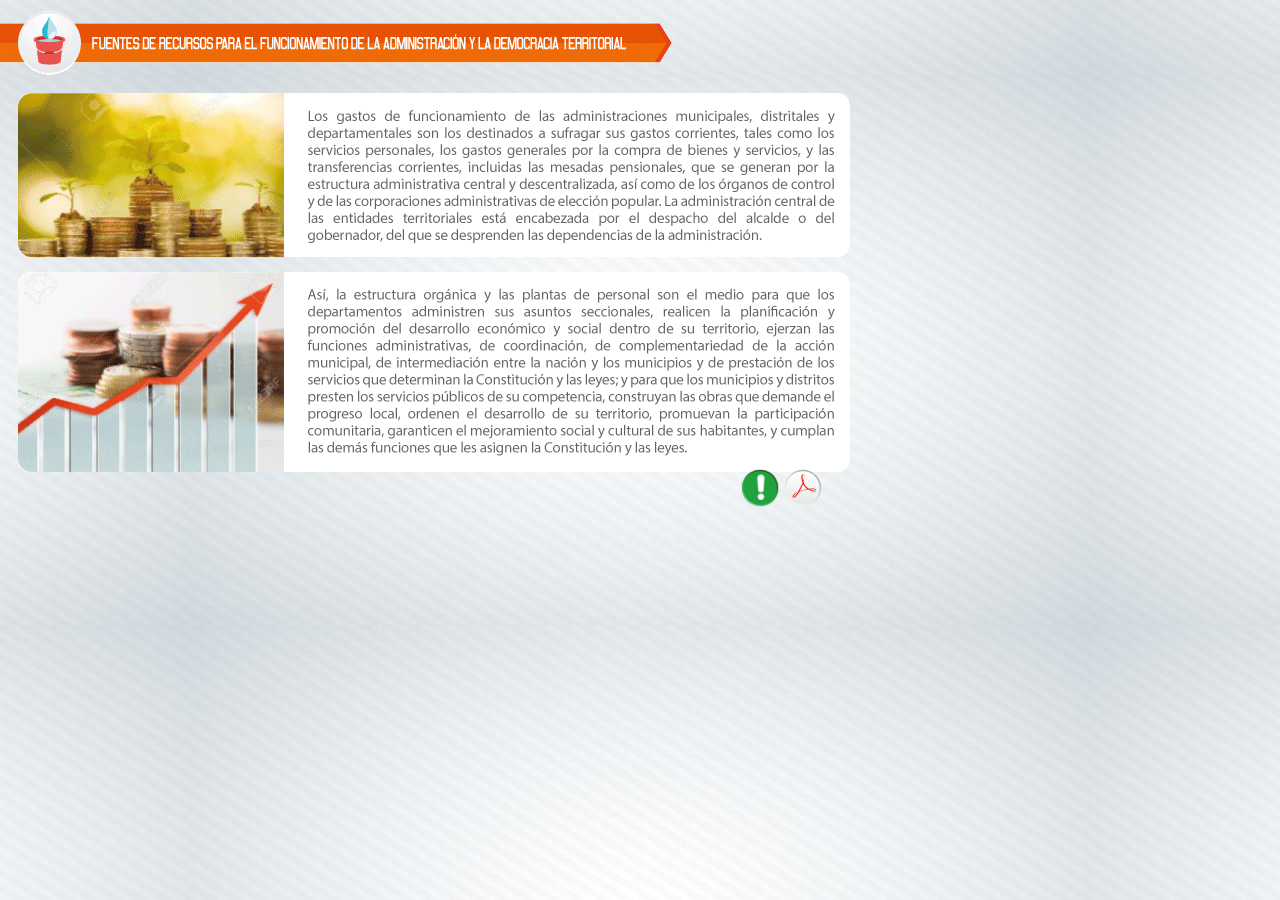
==== vistas/cont01_btn01.html @ 2f4ba513 "Se setea el index, se agregan los recursos." ====
<!doctype html>
<html lang="es">
<head>
    <meta charset="utf-8">
    <title>Cont01 Btn01</title>
    <!---->
    <link rel="stylesheet" href="../css/style_btn.css">
    <link rel="stylesheet" href="../css/btn01.css">
    <link rel="stylesheet" href="../css/generic.css">

    <!-- jQuery -->
    <script src="../bower_components/jquery/dist/jquery.js"></script>
    <script src="../js/helper_functions.js"></script>
    <script src="../js/btn01.js"></script>

</head>

<body class="backgroud_popup">

    <div id="container" class="clearfix">

        <div id="content" class="defaults">

            <!-- navigation holder -->
            <div class="holder"></div>

            <div class="black black_not_lert">

                <div class="cont cont_not_lert" id="C1">
                    <button class="cls cerrar cls_not_lert"></button>
                    <img src="../images/cont01/Btn01/recuerde_fuentes_de_recursos.png">
                </div>

            </div>

            <!-- item container -->
            <div class="pgs">
                <ul id="itemContainer">
                    <li>      
                        <div class="btnExtras">
                            <div class="cajaResalt">                        
                                <button data-opacity="true" data-id-cont-not-lert="C1" class="op_not_lert tenerCuenta"></button>                        
                                <button class="btn_pdf" data-opacity="true" data-href="../anexos/INGRESOSTRIBUTARIOSEINGRESOSNOTRIBUTARIOS.pdf"></button>                        
                            </div>
                        </div>

                        <img src="../images/cont01/Btn01/fondo_fuentes_de_recursos.png">
                    </li>           
                </ul>
            </div>

        </div>
        <!--! end of #content -->
    </div>
    <!--! end of #container -->

</body>

</html>
---- css/style_btn.css ----
body{
    margin: 0;
    padding: 0;
    font-size: 13px;
    line-height: 1.231;   
}

::-moz-selection { background: #2C1B13; color: white; text-shadow: none; }
::selection { background: #2C1B13; color: white; text-shadow: none; }


/* =============================================================================
   Links
   ========================================================================== */

a { color: #222; text-decoration: none; }
a:visited { color: #222; }
a:focus { outline: thin dotted; }

/* Improve readability when focused and hovered in all browsers: people.opera.com/patrickl/experiments/keyboard/test */
a:hover, a:active { outline: 0; }


/* =============================================================================
   Typography
   ========================================================================== */

abbr[title] { border-bottom: 1px dotted; }

b, strong { font-weight: bold; }

blockquote { margin: 1em 40px; }

dfn { font-style: italic; }

hr { display: block; height: 1px; border: 0; border-top: 1px solid #ccc; margin: 1em 0; padding: 0; }

ins { background: #ff9; color: #000; text-decoration: none; }

mark { background: #ff0; color: #000; font-style: italic; font-weight: bold; }

/* Redeclare monospace font family: en.wikipedia.org/wiki/User:Davidgothberg/Test59 */
pre, code, kbd, samp { font-family: monospace, monospace; _font-family: 'courier new', monospace; font-size: 1em; }

/* Improve readability of pre-formatted text in all browsers */
pre { white-space: pre; white-space: pre-wrap; word-wrap: break-word; }

q { quotes: none; }
q:before, q:after { content: ""; content: none; }

small { font-size: 85%; }

/* Position subscript and superscript content without affecting line-height: gist.github.com/413930 */
sub, sup { font-size: 75%; line-height: 0; position: relative; vertical-align: baseline; }
sup { top: -0.5em; }
sub { bottom: -0.25em; }


/* =============================================================================
   Lists
   ========================================================================== */

ul, ol { margin: 1em 0; padding: 0 0 0 40px; }
dd { margin: 0 0 0 40px; }
nav ul, nav ol { list-style: none; margin: 0; padding: 0; }


/* =============================================================================
   Embedded content
   ========================================================================== */

/*
 * Improve image quality when scaled in IE7
 * code.flickr.com/blog/2008/11/12/on-ui-quality-the-little-things-client-side-image-resizing/
 */

img { border: 0; -ms-interpolation-mode: bicubic; }

/*
 * Correct overflow displayed oddly in IE9
 */

svg:not(:root) {
    overflow: hidden;
}


/* =============================================================================
   Figures
   ========================================================================== */

figure { margin: 0; }


/* =============================================================================
   Forms
   ========================================================================== */

form { margin: 0; }
fieldset { border: 0; margin: 0; padding: 0; }

/*
 * 1. Correct color not inheriting in IE6/7/8/9
 * 2. Correct alignment displayed oddly in IE6/7
 */

legend { border: 0; *margin-left: -7px; padding: 0; }

/* Indicate that 'label' will shift focus to the associated form element */
label { cursor: pointer; }

/*
 * 1. Correct font-size not inheriting in all browsers
 * 2. Remove margins in FF3/4 S5 Chrome
 * 3. Define consistent vertical alignment display in all browsers
 */

button, input, select, textarea { font-size: 100%; margin: 0; vertical-align: baseline; *vertical-align: middle; }

/*
 * 1. Define line-height as normal to match FF3/4 (set using !important in the UA stylesheet)
 * 2. Correct inner spacing displayed oddly in IE6/7
 */

button, input { line-height: normal; *overflow: visible; }

/*
 * 1. Display hand cursor for clickable form elements
 * 2. Allow styling of clickable form elements in iOS
 */

button, input[type="button"], input[type="reset"], input[type="submit"] { cursor: pointer; -webkit-appearance: button; }

/*
 * Consistent box sizing and appearance
 */

input[type="checkbox"], input[type="radio"] { box-sizing: border-box; }
input[type="search"] { -moz-box-sizing: content-box; -webkit-box-sizing: content-box; box-sizing: content-box; }

/*
 * Remove inner padding and border in FF3/4
 * www.sitepen.com/blog/2008/05/14/the-devils-in-the-details-fixing-dojos-toolbar-buttons/
 */

button::-moz-focus-inner, input::-moz-focus-inner { border: 0; padding: 0; }

/* Remove default vertical scrollbar in IE6/7/8/9 */
textarea { overflow: auto; vertical-align: top; }

/* Colors for form validity */
input:valid, textarea:valid {  }
input:invalid, textarea:invalid { background-color: #f0dddd; }


/* =============================================================================
   Tables
   ========================================================================== */

table { border-collapse: collapse; border-spacing: 0; }


/* =============================================================================
   Primary styles
   Author:
   ========================================================================== */


body {
  font: 12px 'Helvetica Neue', Helvetica, Arial, Sans-Serif;
  padding: 0 0 200px 0;
}

h1, h2, h3, h4, h5 {
  margin: 0;
  padding: 0;
  font: italic bold 14px Georgia, serif;
  color: #2C1B13;
}

p { margin: 0 0 5px 0; }


/* Container */

div#container {
    width: 1000px;
    height: 500px;
}

/* Filtrify link*/
div#author {
    background: #F0F2EB;
    margin-bottom: 20px;
    padding: 10px 20px;
    font-style: italic;
    font-size: 13px;
    color: gray;
    text-shadow: 0 1px white;
}
div#author a { font-weight: bold; margin: 0 3px; }

/* Header */

div#container header { margin-bottom: 50px; }
div#container header h1 { font-size: 34px; color: #FF4242; letter-spacing: -3px; text-shadow: 0 1px 0 #E53B3B; }
div#container header h1:before { content: "this.is( "; }
div#container header h1:after { content: " );"; }
div#container header h1:before,
div#container header h1:after {
  font: normal 12px "Courier New", Courier, monospace;
  color: #4B4647;
  text-shadow: none;
  letter-spacing: normal;
}


/* Sidebar */

div#sidebar {  float: left; width: 200px; font-size: 12px; line-height: 18px; margin-left: 20px; }

div#sidebar h1 { font-size:21px; color:#FF4242; margin-bottom:30px; text-shadow: 0 1px 0 #ddd; }

div#sidebar h2 { margin: 15px 0 5px 0px; font-size: 12px; }

div#sidebar ul { list-style: none; margin: 0; padding: 0; }
div#sidebar ul li a { color: gray; line-height: 1.8; }
div#sidebar ul li a:hover { background-color: #222; color: white; }
div#sidebar ul li.selected a { color: #FF4242; font-weight: bold; }
div#sidebar ul li.selected a:hover { background: none; color: #FF4242; }

div#sidebar div.share{ margin-top:20px; }

/* Content */

div#content { float: left; width: 680px; }
div#content h2 { font-size: 21px; margin-bottom: 30px; }
div#content h3 { margin: 50px 0px 10px 0px; }
div#content p { line-height:1.5; }
div#content p a { color: white; background: #D4EE5E; font-weight: bold; }
div#content p a:hover { background: black; }
div#content p + div { margin-top: 50px; }
div#content h3 span { background-color: #F4FAD2; color: #5C826D; padding: 2px 3px; margin-left: 10px; font-weight: normal; }

/* Content -> Code */

div#content div.codeBlocks { margin: 20px 0 35px; }

div#content pre { float: left; margin-right: 10px; cursor: pointer; }
div#content pre:before { content: attr(class); padding: 2px 3px; color: white; }

div#content pre.html { background: #F0F2EB; border-bottom: 1px solid #D7D9D3; }
div#content pre.html:before { background: #D7D9D3; }

div#content pre.javascript { background: #F4FAD2; border-bottom: 1px solid #DBE0BC; }
div#content pre.javascript:before { background: #DBE0BC; }

div#content pre.css { background: #E1EDB9; border-bottom: 1px solid #CAD5A6; }
div#content pre.css:before { background: #CAD5A6; }

div#content pre.collapse { position: relative; padding:2% 3%; width:94%; }
div#content pre.collapse:before { position: absolute; right: 0; top: 0; }

div#content pre code { display: none; background: none; font: 11px/16px "Courier New", Courier, monospace; }
div#content pre.collapse code { display:block; }

/* Content -> Unordered Lists */

div#content ul#itemContainer { list-style: none; padding:0; margin: 0;  }
div#content ul#itemContainer li { display: inline-block; margin: 0; zoom: 1; *display:inline; }
div#content ul#itemContainer ll li img { vertical-align: bottom; width: 125px; height: 125px; }

/* Content -> index */

div#content.index pre { float:none; cursor:default; }
div#content.index pre code { display:block; }
div#content.index h2 { margin-top: 55px; }
div#content.index dl dt,
div#content.index dl dd { float: left; margin-top: 10px; }
div#content.index dl dt { clear: left; width: 70px; font-style: italic; }
div#content.index dl dd { width: 450px; }
div#content.index i + p { margin-top: 5px; }

/* Content -> documentation */

div#content.documentation h2 { margin-top: 55px; }
div#content.documentation dl dt,
div#content.documentation dl dd { float: left; margin-top: 10px; }
div#content.documentation dl dt { clear: left; width: 70px; font-style: italic; }
div#content.documentation dl dd { width: 450px; }
div#content.documentation i + p { margin-top: 5px; }

/* Content -> author */

div#content.author img { margin-bottom: 50px; }
div#content.author img + p:before { content: '“'; font-size:65px; font-family: Georgia; position:absolute; top: -55px; color: #ccc; }
div#content.author p { width: 590px; position: relative; }

/* =============================================================================
   Non-semantic helper classes
   Please define your styles before this section.
   ========================================================================== */

/* For image replacement */
.ir { display: block; text-indent: -999em; overflow: hidden; background-repeat: no-repeat; text-align: left; direction: ltr; }
.ir br { display: none; }

/* Hide for both screenreaders and browsers:
   css-discuss.incutio.com/wiki/Screenreader_Visibility */
.hidden { display: none; visibility: hidden; }

/* Hide only visually, but have it available for screenreaders: by Jon Neal.
  www.webaim.org/techniques/css/invisiblecontent/  &  j.mp/visuallyhidden */
.visuallyhidden { border: 0; clip: rect(0 0 0 0); height: 1px; margin: -1px; overflow: hidden; padding: 0; position: absolute; width: 1px; }

/* Extends the .visuallyhidden class to allow the element to be focusable when navigated to via the keyboard: drupal.org/node/897638 */
.visuallyhidden.focusable:active, .visuallyhidden.focusable:focus { clip: auto; height: auto; margin: 0; overflow: visible; position: static; width: auto; }

/* Hide visually and from screenreaders, but maintain layout */
.invisible { visibility: hidden; }

/* Contain floats: nicolasgallagher.com/micro-clearfix-hack/ */
.clearfix:before, .clearfix:after { content: ""; display: table; }
.clearfix:after { clear: both; }
.clearfix { zoom: 1; }



/* =============================================================================
   PLACEHOLDER Media Queries for Responsive Design.
   These override the primary ('mobile first') styles
   Modify as content requires.
   ========================================================================== */

@media only screen and (min-width: 480px) {
  /* Style adjustments for viewports 480px and over go here */

}

@media only screen and (min-width: 768px) {
  /* Style adjustments for viewports 768px and over go here */

}


/* =============================================================================
   Print styles.
   Inlined to avoid required HTTP connection: www.phpied.com/delay-loading-your-print-css/
   ========================================================================== */

@media print {
  * { background: transparent !important; color: black !important; text-shadow: none !important; filter:none !important; -ms-filter: none !important; } /* Black prints faster: sanbeiji.com/archives/953 */
  a, a:visited { color: #444 !important; text-decoration: underline; }
  a[href]:after { content: " (" attr(href) ")"; }
  abbr[title]:after { content: " (" attr(title) ")"; }
  .ir a:after, a[href^="javascript:"]:after, a[href^="#"]:after { content: ""; }  /* Don't show links for images, or javascript/internal links */
  pre, blockquote { border: 1px solid #999; page-break-inside: avoid; }
  thead { display: table-header-group; } /* css-discuss.incutio.com/wiki/Printing_Tables */
  tr, img { page-break-inside: avoid; }
  img { max-width: 100% !important; }
  @page { margin: 0.5cm; }
  p, h2, h3 { orphans: 3; widows: 3; }
  h2, h3{ page-break-after: avoid; }
}
---- css/btn01.css ----
body{
    overflow: hidden;
}

.botonesP1{
    position: absolute;
    display: flex;
    flex-direction: row;
    margin: 475px 0 0 20px;
}
.btnP1{
    margin: 0 10px 0 0;
    cursor: pointer;
}
.contP1{
    overflow: hidden;
    width: 824px;
    height: 293px;
    position: absolute;
    margin: 100px 0 0 17px;
}
.btnExtras{
    position: absolute;
    margin: 468px 0 0 740px;
}

.botones2{
    position: absolute;
    margin: 120px 0 0 745px;
}
.cajaResalt{
    cursor: pointer;
    margin: 0 0 0 0;
}
.cls{
    position: absolute;
    right: 1px;
    top: 1px;
    cursor: pointer;
}


.holder {
    display: none; 
}
.customBtns{
    position: absolute;
    /*    z-index: 111;*/
    width: 860px;
    height: 50px;
    margin: 250px 0 0 0;
}
.arrowPrev, .arrowNext{
    width: 29px;
    height: 29px;
    position: absolute;
    top: 55px;
    cursor: pointer;
}
.arrowPrev{
    background: url('img/arrowP.svg') no-repeat;
    left: 0px;
    z-index: 100;
    width: 30px;
    height: 40px;
    margin: -50px 0 0 4px;
}
.arrowNext{
    background: url(img/arrowN.svg) no-repeat;
    right: 0px;
    width: 30px;
    height: 40px;
    z-index: 100;
    margin: -50px 0 0 0px;
}

.arrowPrev.jp-disabled, .arrowNext.jp-disabled{
    display: none;
}
.pgs{
    margin: 0 auto;
    width: 940px;
    height: 450px;
    position: relative; 
}
.pdf01{
    position: absolute;
    margin: 0;
    z-index: 3;
    margin: -50px 0 0 0;
    right: 90px;
}
---- css/generic.css ----
/*Botones Genericos----------------------------------------------------*/
.cerrar{
    background: url(../images/cerrar_internas.png) no-repeat center;
    background-size: 30px 30px;
    width: 30px;
    height: 30px;
    border: 0px;
}

.volver{
    cursor: pointer;
    float: right;
    margin: -2px 0 0 0;
    position: absolute;
    right: 40px;

    background: url(../images/btnVolver.png) no-repeat center 100%;
    width: 160px;
    height: 40px;
    border: 0px;
    /*margin-left: 81%;
    margin-top: -4px;*/
}

.telonCont {
    background: url(../images/telon.png) no-repeat;
    width: 875px;
    height: 540px;
    position: absolute;
    z-index: 2;
    top: 600px;
    margin: 0 14px;    
}

/*estilo boton tener en cuenta abre ventana*/
.tenerCuenta{
    background: url(../images/tenerCuenta.png) no-repeat center;
    background-size: 40px 40px;
    width: 40px;
    height: 40px;
    border: 0px;
}

.recuerdeque{
    background: url(../images/recuerde.png) no-repeat center;
    background-size: 40px 40px;
    width: 40px;
    height: 40px;
    border: 0px;
}

.lecturas{
    background: url(../images/lectura-btn.png) no-repeat center;
    background-size: 40px 40px;
    width: 40px;
    height: 40px;
    border: 0px;
}

.btn_pdf{
    background: url(../images/bt_pdf.svg) no-repeat center;
    background-size: 40px 40px;
    width: 40px;
    height: 40px;
    border: 0px;
}
/*-------------------------------------------------------------------*/

/*ventanas emergentes-------------------------------------------*/
.black{
    width: 100%;
    height: 100%;
    background: rgba(37, 48, 16, 0.95);
    position: absolute;
    z-index: 3;
}
.cont{
    position: absolute;
    left: 50%;
    top: 50%;
    transform: translate(-50%, -50%);
    -webkit-transform: translate(-50%, -50%);
}
.backgroud_popup{
    background: url(../images/back-popUp.jpg) center;
}
/*--------------------------------------------------------------*/


/*--------------------------------------------------------------*/
/*ajustes por defecto jpages*/

.arrowPrev, .arrowNext{
    width: 29px;
    height: 29px;
    position: absolute;
    top: 55px;
    cursor: pointer;
}

.arrowPrev{
    background: url('../images/arrowP.svg') no-repeat;
    left: 0px;
    z-index: 100;
    width: 30px;
    height: 40px;
    margin: -50px 0 0 4px;
}
.arrowNext{
    background: url(../images/arrowN.svg) no-repeat;
    right: 0px;
    width: 30px;
    height: 40px;
    z-index: 100;
    margin: -50px 0 0 0px;
}

.arrowPrev.jp-disabled, .arrowNext.jp-disabled{
    display: none;
}
/*--------------------------------------------------------------*/
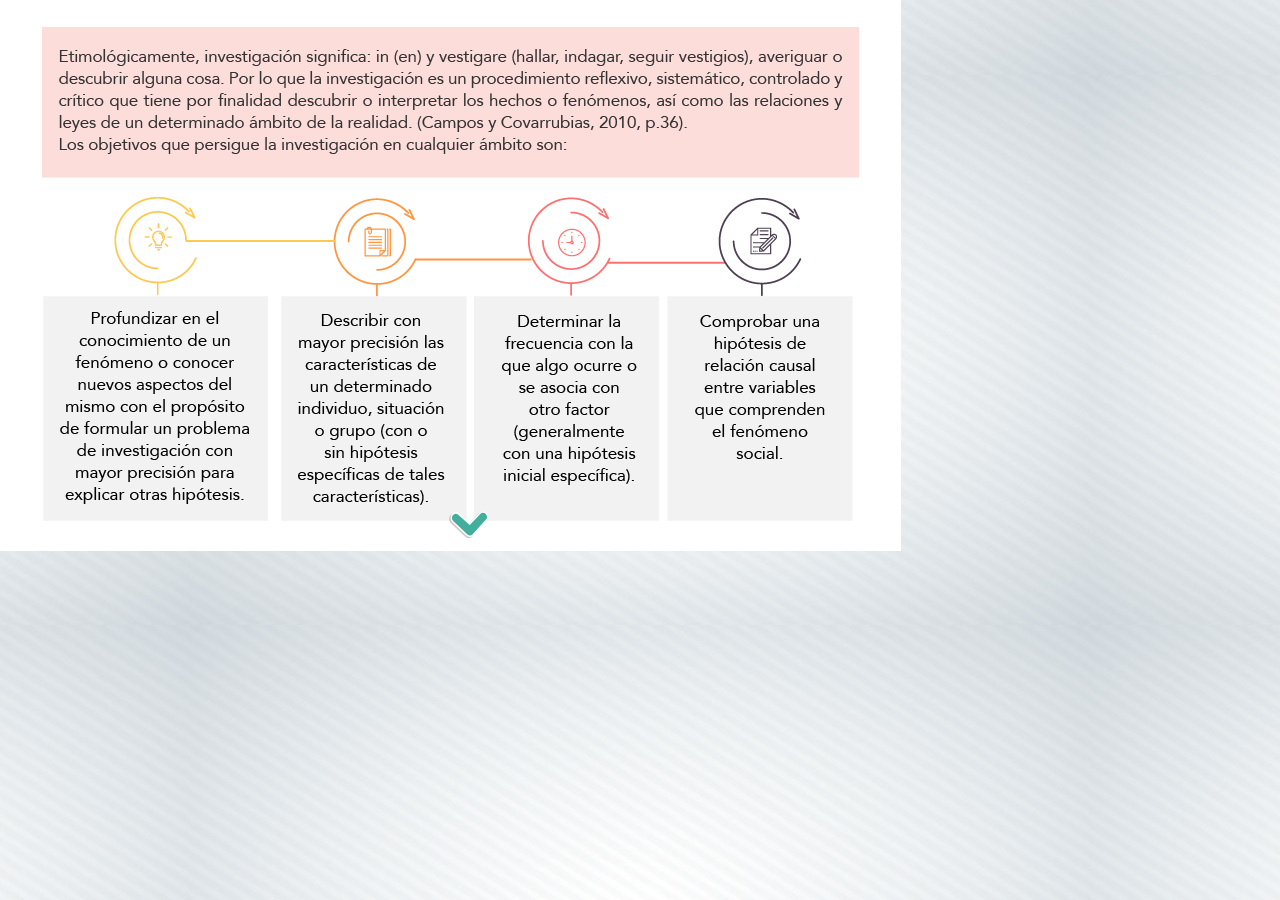
==== commit aeb35ed9: "Se agregan ajustes de cont 01" ====
--- a/vistas/cont01_btn01.html
+++ b/vistas/cont01_btn01.html
@@ -1,59 +1,74 @@
 <!doctype html>
-<html lang="es">
-<head>
-    <meta charset="utf-8">
-    <title>Cont01 Btn01</title>
-    <!---->
-    <link rel="stylesheet" href="../css/style_btn.css">
-    <link rel="stylesheet" href="../css/btn01.css">
-    <link rel="stylesheet" href="../css/generic.css">
+    <html lang="es">
+    <head>
+        <meta charset="utf-8">
+        <title>cont01 btn01</title>
 
-    <!-- jQuery -->
-    <script src="../bower_components/jquery/dist/jquery.js"></script>
-    <script src="../js/helper_functions.js"></script>
-    <script src="../js/btn01.js"></script>
+        <!---->
+        <link rel="stylesheet" href="../css/style_btn.css">
+        <link rel="stylesheet" href="../css/cont01_btn01.css">
+        <link rel="stylesheet" href="../css/generic.css">
 
-</head>
+        <!-- jQuery con helper-->
+        <script src="../bower_components/jquery/dist/jquery.js"></script>
+        <script src="../js/helper_functions.js"></script>
 
-<body class="backgroud_popup">
+        <script src="../js/jPages.js"></script>
+        <script src="../js/cont01_btn01.js"></script>
 
-    <div id="container" class="clearfix">
+    </head>
 
-        <div id="content" class="defaults">
+    <body class="backgroud_popup">
 
-            <!-- navigation holder -->
-            <div class="holder"></div>
+        <div id="container" class="clearfix">
 
-            <div class="black black_not_lert">
+            <div id="content" class="defaults">
 
-                <div class="cont cont_not_lert" id="C1">
-                    <button class="cls cerrar cls_not_lert"></button>
-                    <img src="../images/cont01/Btn01/recuerde_fuentes_de_recursos.png">
+                <!-- navigation holder -->
+                <div class="holder"></div>
+
+                <!-- wrapped custom buttons for easier styling -->
+                <div class="customBtns">
+                    <span class="arrowPrev"></span>
+                    <span class="arrowNext"></span>
+                </div>
+
+
+                <div class="black black_not_lert">
+
+                    <div class="cont cont_not_lert" id="C1">
+                        <button class="cls cerrar cls_not_lert"></button>
+                        <img src="../images/cont01/Btn01/tenerCuenta1.jpg">
+                    </div>                    
+
+                </div>    
+
+                <!-- item container -->
+                <div class="pgs">
+                    <ul id="itemContainer">
+                        <li>                                                    
+                            <img src="../images/cont01/Btn01/slide1.jpg">
+                        </li>
+                        <li>
+                            <img src="../images/cont01/Btn01/slide2.jpg">
+
+                            <div class="btnExtras">
+                                <div class="cajaResalt" >                        
+                                    <button data-opacity="true" data-id-cont-not-lert="C1" class="op_not_lert tenerCuenta"></button>                                            
+                                </div>
+                            </div>               
+                        </li>
+                        <li>
+                            <img src="../images/cont01/Btn01/slide3.jpg">               
+                        </li>
+                    </ul>
                 </div>
 
             </div>
+            <!--! end of #content -->
+        </div>
+        <!--! end of #container -->
 
-            <!-- item container -->
-            <div class="pgs">
-                <ul id="itemContainer">
-                    <li>      
-                        <div class="btnExtras">
-                            <div class="cajaResalt">                        
-                                <button data-opacity="true" data-id-cont-not-lert="C1" class="op_not_lert tenerCuenta"></button>                        
-                                <button class="btn_pdf" data-opacity="true" data-href="../anexos/INGRESOSTRIBUTARIOSEINGRESOSNOTRIBUTARIOS.pdf"></button>                        
-                            </div>
-                        </div>
-
-                        <img src="../images/cont01/Btn01/fondo_fuentes_de_recursos.png">
-                    </li>           
-                </ul>
-            </div>
-
-        </div>
-        <!--! end of #content -->
-    </div>
-    <!--! end of #container -->
-
-</body>
+    </body>
 
 </html>
--- a/css/cont01_btn01.css
+++ b/css/cont01_btn01.css
@@ -0,0 +1,92 @@
+body{
+        overflow: hidden;
+    }
+.holder {
+    display: none; 
+}
+.customBtns{
+    position: absolute;
+/*    z-index: 111;*/
+    width: 860px;
+    height: 50px;
+    margin: 250px 0 0 0;
+}
+.arrowPrev, .arrowNext{
+    width: 29px;
+    height: 29px;
+    position: absolute;
+    top: 55px;
+    cursor: pointer;
+}
+
+.arrowPrev{
+    background: url('../images/Flechaizquierda.png') no-repeat;
+    left: 0px;
+    z-index: 100;
+    width: 36px;
+    height: 46px;
+    margin: -50px 0 0 4px;
+}
+.arrowNext{
+    background: url(../images/Flechaderecha.png) no-repeat;
+    right: 0px;
+    width: 36px;
+    height: 46px;
+    z-index: 100;
+    margin: -50px 0 0 0px;
+}
+
+.arrowPrev.jp-disabled, .arrowNext.jp-disabled{
+    display: none;
+}
+.pgs{
+    margin: 0 auto;
+    width: 940px;
+    height: 450px;
+    position: relative; 
+}
+
+.contP1{
+    overflow: hidden;
+    width: 824px;
+    height: 340px;
+    position: absolute;
+    margin: 170px 0 0 50px;
+}
+.adv{
+    background: url(../img/adv.png) no-repeat;
+    width: 834px;
+    height: 364px;
+}
+.botonesP1{
+    position: absolute;
+    display: flex;
+    flex-direction: row;
+    margin: 100px 0 0 60px;
+}
+.btnExtras{
+    margin-top: -161px;
+    margin-left: 202px;
+    position: absolute;
+    /*margin: 0px 0 0 720px;*/
+}
+.cont{
+    position: absolute;
+    left: 50%;
+    top: 50%;
+    transform: translate(-50%, -50%);
+    -webkit-transform: translate(-50%, -50%);
+}
+.cls{
+    position: absolute;
+    right: 1px;
+    top: 1px;
+    cursor: pointer;
+}
+.black{
+    width: 100%;
+    height: 100%;
+    background: rgba(37, 48, 16, 0.95);
+    position: absolute;
+    z-index: 3;
+}
--- a/css/generic.css
+++ b/css/generic.css
@@ -10,7 +10,7 @@
 .volver{
     cursor: pointer;
     float: right;
-    margin: -2px 0 0 0;
+    margin: 490px -53px 0 0;
     position: absolute;
     right: 40px;
 
@@ -70,7 +70,7 @@
 .black{
     width: 100%;
     height: 100%;
-    background: rgba(37, 48, 16, 0.95);
+    background: rgba(34, 34, 34, 0.92);
     position: absolute;
     z-index: 3;
 }
@@ -104,7 +104,8 @@
     z-index: 100;
     width: 30px;
     height: 40px;
-    margin: -50px 0 0 4px;
+    margin: -310px 0 0 448px;
+    transform: rotate(88deg);
 }
 .arrowNext{
     background: url(../images/arrowN.svg) no-repeat;
@@ -112,7 +113,8 @@
     width: 30px;
     height: 40px;
     z-index: 100;
-    margin: -50px 0 0 0px;
+    margin: 201px 376px 0 0px;
+    transform: rotate(88deg);
 }
 
 .arrowPrev.jp-disabled, .arrowNext.jp-disabled{
